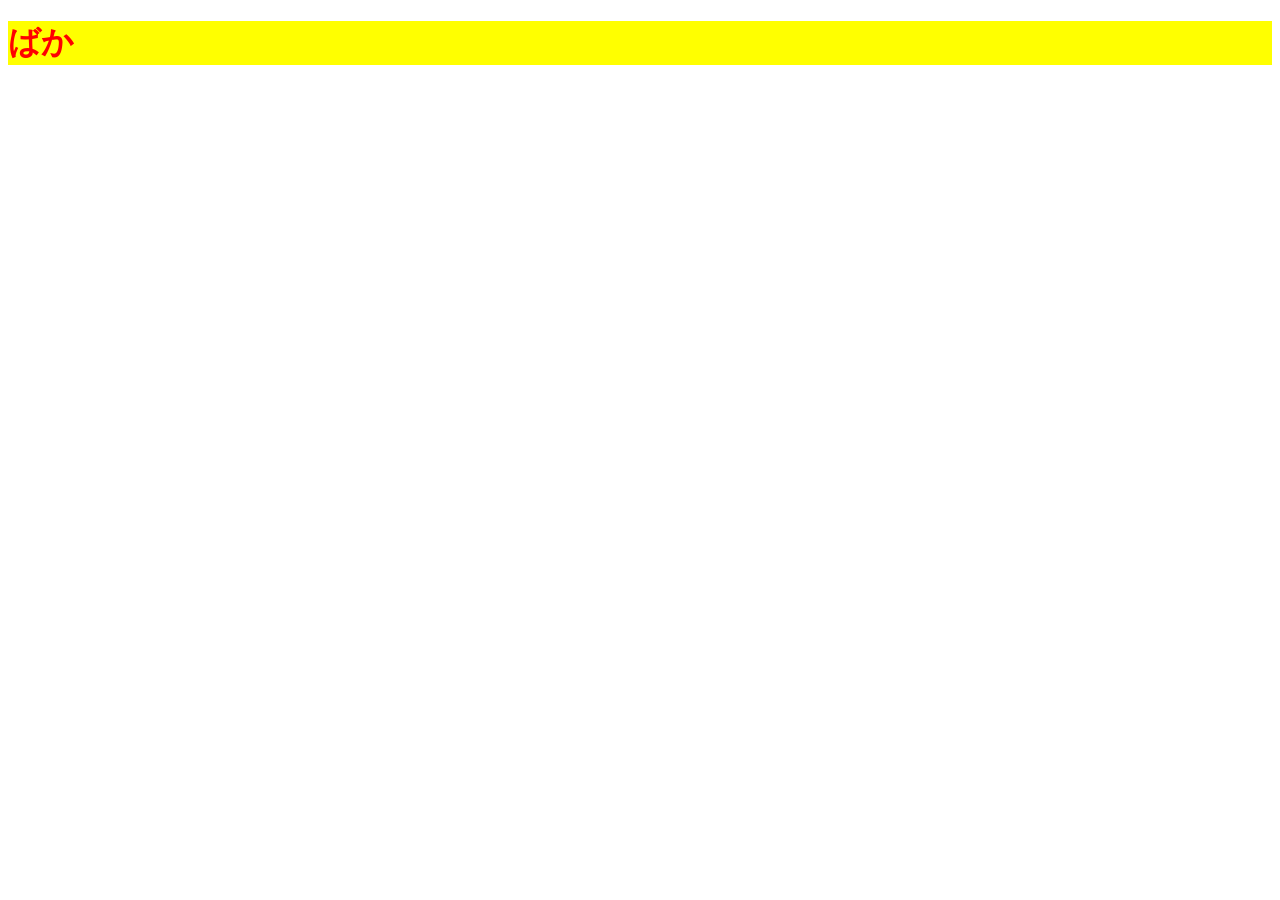
==== index.html @ 98092996 "my firsrt commit" ====
<!DOCTYPE html>
<html lang="en">
<head>
    <meta charset="UTF-8">
    <meta name="viewport" content="width=device-width, initial-scale=1.0">
    <title>Document</title>
</head>
<body>
     <h1 id="target">Hello word</h1>

     <script src="main.js"></script>
</body>
</html>
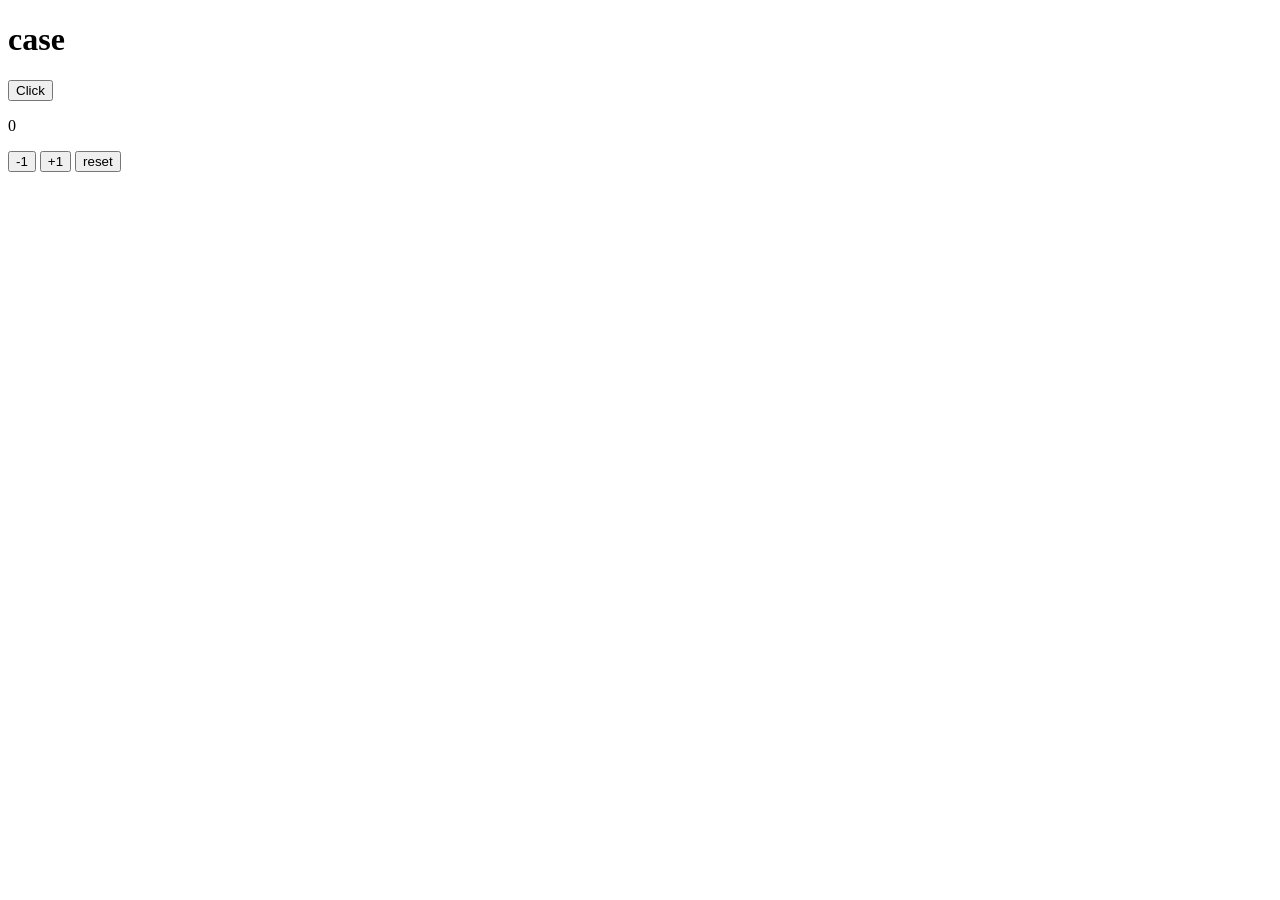
==== commit d8a0a702: "counter funtion create" ====
--- a/index.html
+++ b/index.html
@@ -6,9 +6,23 @@
     <title>Document</title>
 </head>
 <body>
-     <h1 id="target">Hello word</h1>
+     <h1> case</h1>
+     <button onclick="sayHello()">Click</button>
+
+     <P id="counter">0</P>
+
+     <button onclick="decrement()">-1</button>
+     
+     
+     <button onclick="increment()">+1</button>
+     
+     
+     <button onclick="reset()">reset</button>
+
+     
 
      <script src="main.js"></script>
+     <script src="counter.js"></script>
 </body>
 </html>
 
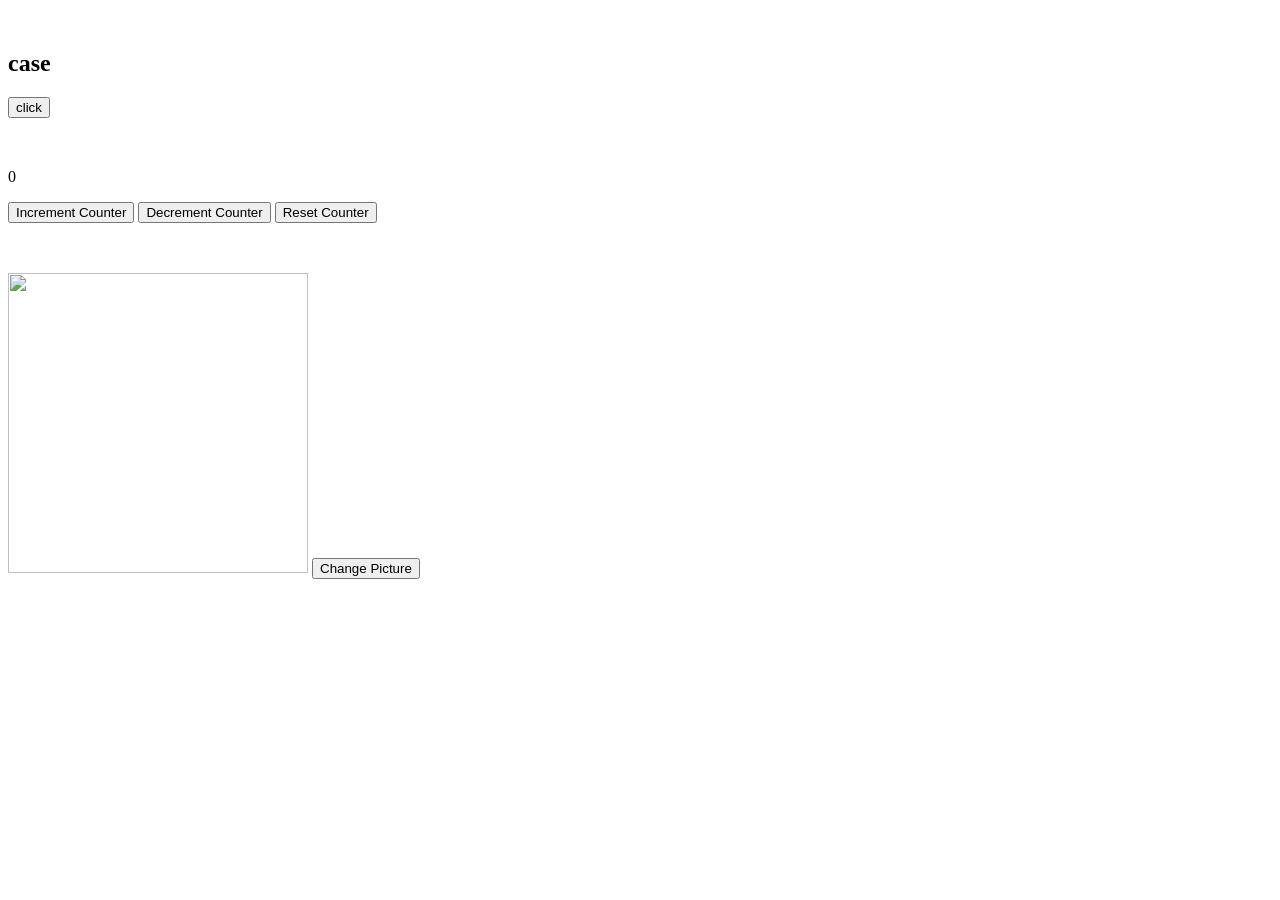
==== commit 844a0993: "image,cssを作ること。写真を切替できました" ====
--- a/index.html
+++ b/index.html
@@ -1,28 +1,34 @@
-<!DOCTYPE html>
-<html lang="en">
-<head>
-    <meta charset="UTF-8">
-    <meta name="viewport" content="width=device-width, initial-scale=1.0">
-    <title>Document</title>
-</head>
-<body>
-     <h1> case</h1>
-     <button onclick="sayHello()">Click</button>
+<html>
+    <head>
+        <link rel="stylesheet" href="assets/css/styles.css">
+      <title>my web page</title>
+    </head>
+    <body>
+    <section>
+      <h1 id="target">case </h1>
+      <button onclick="sayHello()">click</button>
+  </section>
 
-     <P id="counter">0</P>
+<!-- <p id="counter">0</p> -->
+   <section>
+      <p id="counter">0</p>
 
-     <button onclick="decrement()">-1</button>
-     
-     
-     <button onclick="increment()">+1</button>
-     
-     
-     <button onclick="reset()">reset</button>
+      <button onclick="increment()">Increment Counter</button>
+      <button onclick="decrement()">Decrement Counter</button>
+      <button onclick="reset()">Reset Counter</button>
+   </section>
 
-     
+   <section>
+      <img id="photo" src="assets/images/cat.jpg" width ="300">
+      <button onclick="changePic()">Change Picture</button>
+   </section>
 
-     <script src="main.js"></script>
-     <script src="counter.js"></script>
-</body>
-</html>
+      <script src="assets/js/main.js"></script>
+      <script src="assets/js/counter.js"></script>
+      <script src="assets/js/image.js"></script>
 
+
+ 
+    </body>
+
+</html>
--- a/assets/css/styles.css
+++ b/assets/css/styles.css
@@ -0,0 +1,5 @@
+section {
+
+    margin: 50px 0;
+
+}
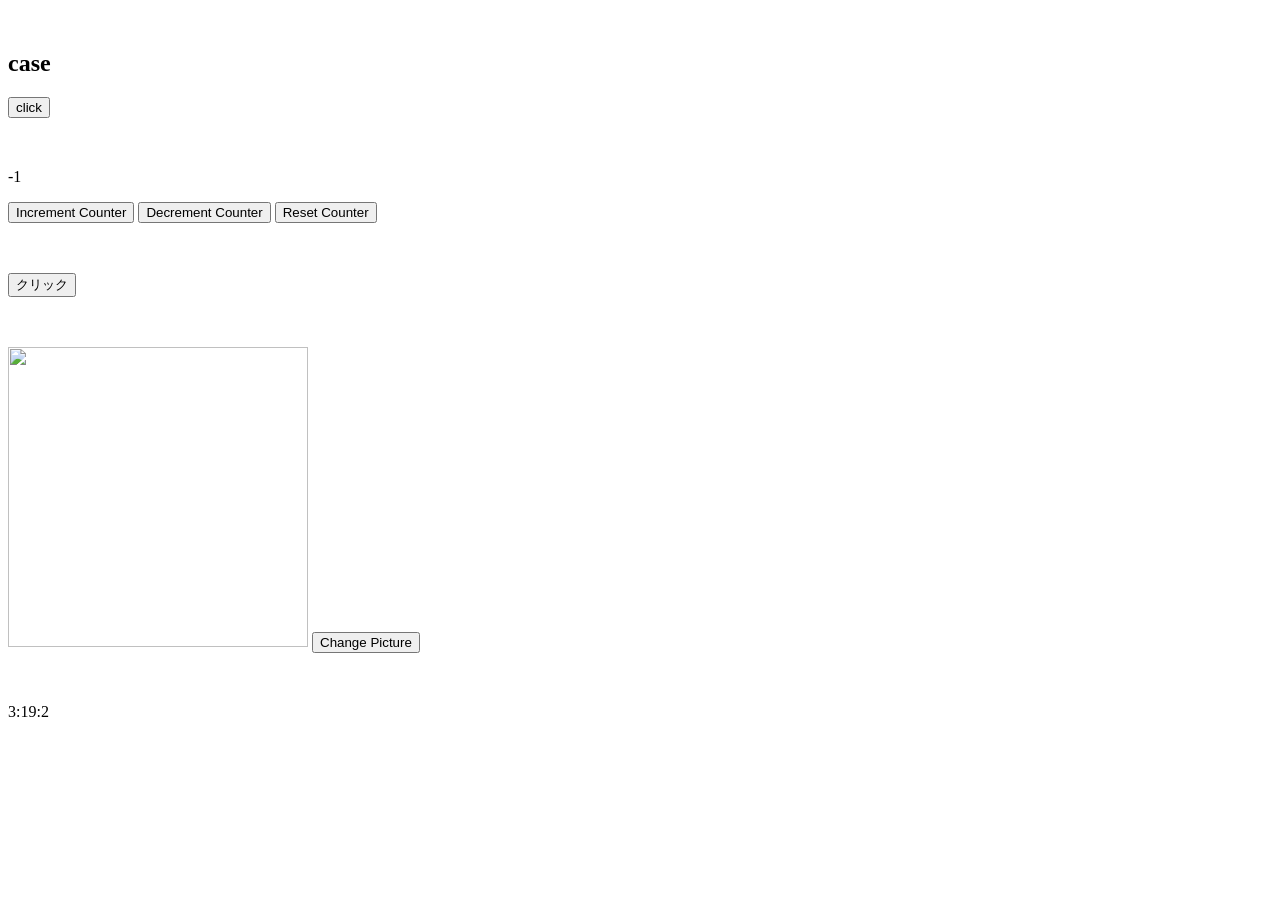
==== commit 69c4e38c: "時間、写真、クリックを勉強しました" ====
--- a/index.html
+++ b/index.html
@@ -18,14 +18,29 @@
       <button onclick="reset()">Reset Counter</button>
    </section>
 
+ 
+
+   <section>
+      <button id="btn">クリック</button>
+
+        <p id="result"></p>
+   </section>
+
    <section>
       <img id="photo" src="assets/images/cat.jpg" width ="300">
       <button onclick="changePic()">Change Picture</button>
+   </section>
+   <!-- timer section -->
+   <section>
+    <p id="clock"></p>
    </section>
 
       <script src="assets/js/main.js"></script>
       <script src="assets/js/counter.js"></script>
       <script src="assets/js/image.js"></script>
+      <script src="assets/js/timer.js"></script>
+      <script src="assets/js/eventListener.js"></script>
+
 
 
  
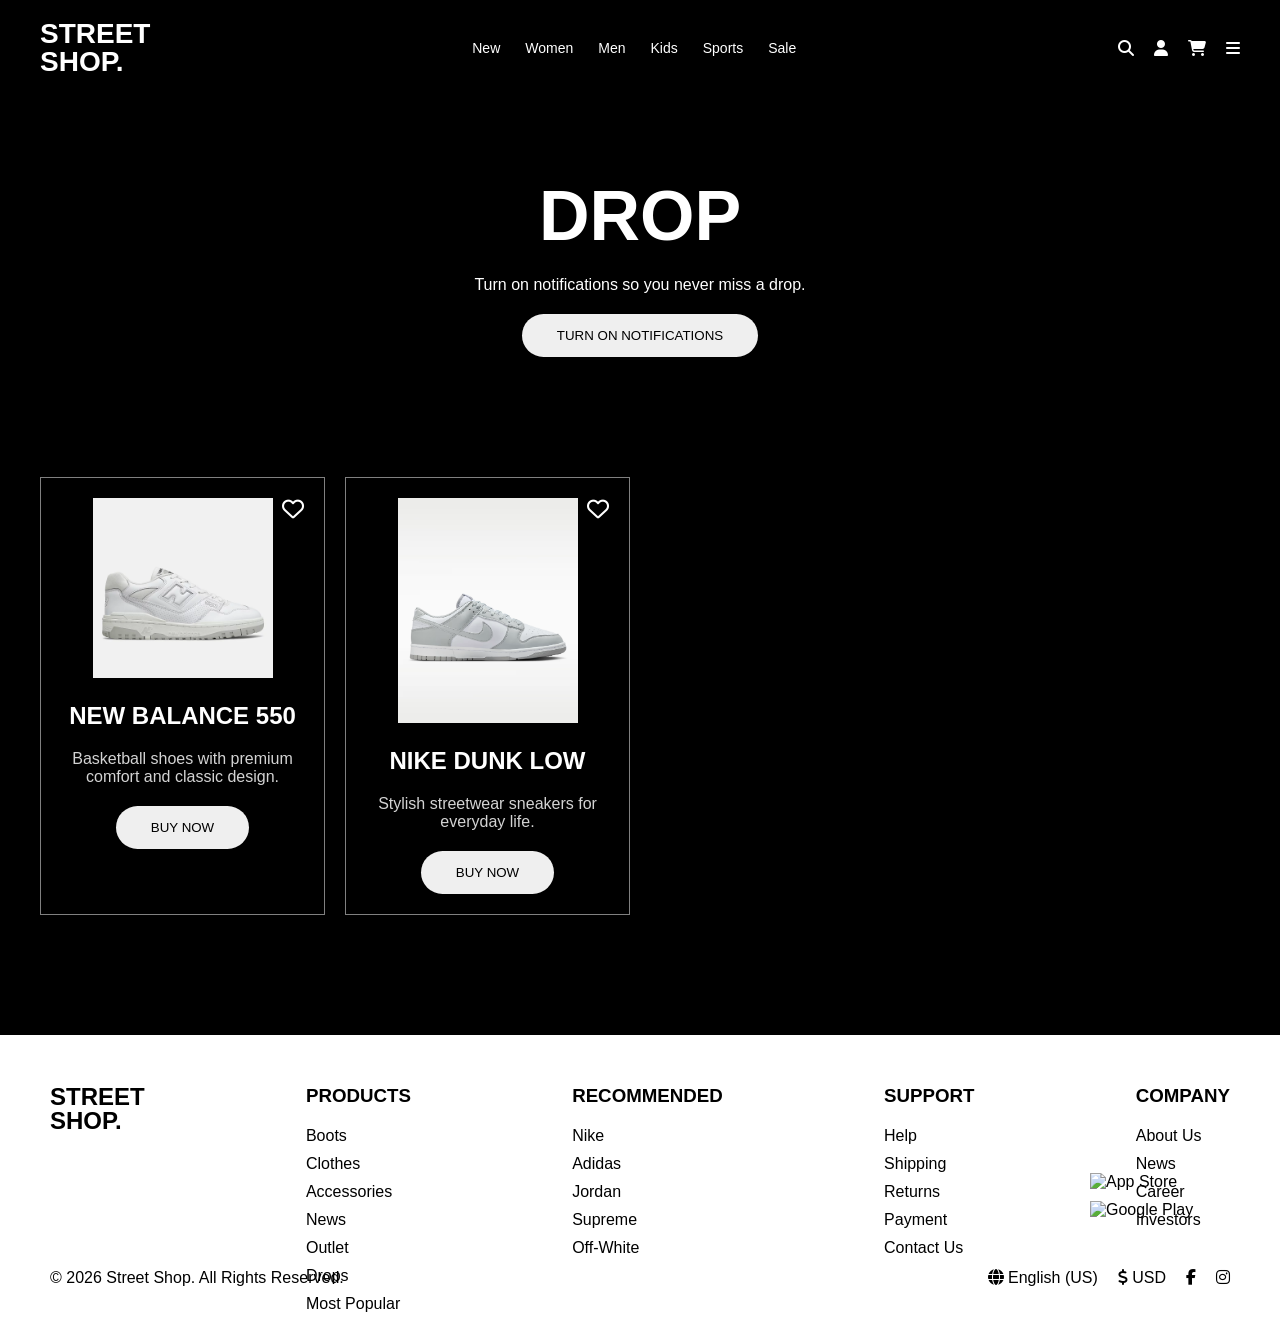
==== commit fb0dc176: "login, picture, priceなどできた" ====
--- a/index.html
+++ b/index.html
@@ -1,49 +1,197 @@
-<html>
-    <head>
-        <link rel="stylesheet" href="assets/css/styles.css">
-      <title>my web page</title>
-    </head>
-    <body>
-    <section>
-      <h1 id="target">case </h1>
-      <button onclick="sayHello()">click</button>
-  </section>
+<!DOCTYPE html>
+<html lang="en">
+<head>
+    <meta charset="UTF-8">
+    <meta name="viewport" content="width=device-width, initial-scale=1.0">
+    <title>STREET SHOP</title>
 
-<!-- <p id="counter">0</p> -->
-   <section>
-      <p id="counter">0</p>
+    <link rel="stylesheet" href="style.css">
 
-      <button onclick="increment()">Increment Counter</button>
-      <button onclick="decrement()">Decrement Counter</button>
-      <button onclick="reset()">Reset Counter</button>
-   </section>
+    <link rel="stylesheet"
+        href="https://cdnjs.cloudflare.com/ajax/libs/font-awesome/6.5.1/css/all.min.css">
 
- 
+    <script src="script.js" defer></script>
+</head>
 
-   <section>
-      <button id="btn">クリック</button>
+<body>
 
-        <p id="result"></p>
-   </section>
+    <!-- HEADER -->
+    <header>
 
-   <section>
-      <img id="photo" src="assets/images/cat.jpg" width ="300">
-      <button onclick="changePic()">Change Picture</button>
-   </section>
-   <!-- timer section -->
-   <section>
-    <p id="clock"></p>
-   </section>
+        <div class="logo">
+            STREET <br>
+            SHOP.
+        </div>
 
-      <script src="assets/js/main.js"></script>
-      <script src="assets/js/counter.js"></script>
-      <script src="assets/js/image.js"></script>
-      <script src="assets/js/timer.js"></script>
-      <script src="assets/js/eventListener.js"></script>
+        <nav class="menu">
+            <a href="#">New</a>
+            <a href="#">Women</a>
+            <a href="#">Men</a>
+            <a href="#">Kids</a>
+            <a href="#">Sports</a>
+            <a href="#">Sale</a>
+        </nav>
 
+        <div class="icons">
+            <i class="fas fa-search"></i>
 
+            <i class="fas fa-user" onclick="goLogin()"></i>
 
- 
-    </body>
+            <i class="fas fa-shopping-cart" onclick="goCart()"></i>
 
+            <i class="fas fa-bars"></i>
+        </div>
+
+    </header>
+
+    <!-- HERO -->
+    <section class="hero">
+
+        <h1>DROP</h1>
+
+        <p>
+            Turn on notifications so you never miss a drop.
+        </p>
+
+        <button>
+            TURN ON NOTIFICATIONS
+        </button>
+
+    </section>
+
+    <!-- PRODUCTS -->
+    <section class="products">
+
+        <!-- PRODUCT 1 -->
+        <div class="card">
+
+            <i class="fa-regular fa-heart favorite"></i>
+
+            <img src="picture/shose1.jpg" alt="New Balance 550">
+
+            <h2>NEW BALANCE 550</h2>
+
+            <p>
+                Basketball shoes with premium comfort and classic design.
+            </p>
+
+            <button onclick="goProduct()">
+                BUY NOW
+            </button>
+
+        </div>
+
+        <!-- PRODUCT 2 -->
+        <div class="card">
+
+            <i class="fa-regular fa-heart favorite"></i>
+
+            <img src="picture/shose5.jpg" alt="Nike Dunk Low">
+
+            <h2>NIKE DUNK LOW</h2>
+
+            <p>
+                Stylish streetwear sneakers for everyday life.
+            </p>
+
+            <button onclick="goProduct()">
+                BUY NOW
+            </button>
+
+        </div>
+
+    </section>
+
+    <!-- FOOTER -->
+    <footer>
+
+        <div class="footer-container">
+
+            <div class="footer-logo">
+                <h2>
+                    STREET <br>
+                    SHOP.
+                </h2>
+            </div>
+
+            <div class="footer-column">
+                <h3>PRODUCTS</h3>
+
+                <p>Boots</p>
+                <p>Clothes</p>
+                <p>Accessories</p>
+                <p>News</p>
+                <p>Outlet</p>
+                <p>Drops</p>
+                <p>Most Popular</p>
+            </div>
+
+            <div class="footer-column">
+                <h3>RECOMMENDED</h3>
+
+                <p>Nike</p>
+                <p>Adidas</p>
+                <p>Jordan</p>
+                <p>Supreme</p>
+                <p>Off-White</p>
+            </div>
+
+            <div class="footer-column">
+                <h3>SUPPORT</h3>
+
+                <p>Help</p>
+                <p>Shipping</p>
+                <p>Returns</p>
+                <p>Payment</p>
+                <p>Contact Us</p>
+            </div>
+
+            <div class="footer-column">
+                <h3>COMPANY</h3>
+
+                <p>About Us</p>
+                <p>News</p>
+                <p>Career</p>
+                <p>Investors</p>
+            </div>
+
+        </div>
+
+        <!-- APP BUTTONS -->
+        <div class="footer-apps">
+
+            <img src="picture/appstore.png" alt="App Store">
+            <img src="picture/googleplay.png" alt="Google Play">
+
+        </div>
+
+        <!-- BOTTOM FOOTER -->
+        <div class="footer-bottom">
+
+            <p>
+                © 2026 Street Shop. All Rights Reserved.
+            </p>
+
+            <div class="bottom-right">
+
+                <span>
+                    <i class="fas fa-globe"></i>
+                    English (US)
+                </span>
+
+                <span>
+                    <i class="fas fa-dollar-sign"></i>
+                    USD
+                </span>
+
+                <i class="fab fa-facebook-f"></i>
+                <i class="fab fa-instagram"></i>
+
+            </div>
+
+        </div>
+
+    </footer>
+
+</body>
 </html>
--- a/style.css
+++ b/style.css
@@ -0,0 +1,252 @@
+*{
+    margin:0;
+    padding:0;
+    box-sizing:border-box;
+}
+
+body{
+    background:black;
+    color:white;
+    font-family:Arial;
+}
+
+/* HEADER */
+
+header{
+    display:flex;
+    justify-content:space-between;
+    align-items:center;
+    padding:20px 40px;
+}
+
+.logo{
+    line-height:1;
+    font-size:28px;
+    font-weight:bold;
+}
+.menu{
+    display:flex;
+    gap:25px;
+}
+
+.menu a{
+    color:white;
+    text-decoration:none;
+    font-size:14px;
+}
+
+.icons{
+    display:flex;
+    gap:20px;
+}
+
+.icons i{
+    cursor:pointer;
+}
+
+/* HERO */
+
+.hero{
+    text-align:center;
+    padding:80px 20px;
+}
+
+.hero h1{
+    font-size:70px;
+    margin-bottom:20px;
+}
+.hero button{
+    margin-top:20px;
+}
+
+/* PRODUCTS */
+
+.products{
+    display:grid;
+    grid-template-columns:repeat(4,1fr);
+    gap:20px;
+    padding:40px;
+}
+
+.card{
+    border:1px solid gray;
+    padding:20px;
+    text-align:center;
+    position:relative;
+    transition:0.5s;
+}
+
+.card:hover{
+    transform:translateY(-10px);
+    box-shadow:0 0 20px white;
+}
+
+.card img{
+    width:180px;
+}
+.card h2{
+    margin-top:20px;
+}
+
+.card p{
+    margin:20px 0;
+    color:lightgray;
+}
+
+button{
+    padding:14px 35px;
+    border:none;
+    border-radius:30px;
+    cursor:pointer;
+    transition:0.3s;
+}
+
+button:hover{
+    background:gray;
+    color:white;
+}
+
+/* FAVORITE */
+
+.favorite{
+    position:absolute;
+    top:20px;
+    right:20px;
+    font-size:22px;
+    cursor:pointer;
+}
+.favorite.active{
+    color:red;
+}
+
+/* FOOTER */
+
+footer{
+    background:white;
+    color:black;
+    padding:50px;
+    margin-top:80px;
+}
+
+.footer-container{
+    display:flex;
+    justify-content:space-between;
+    flex-wrap:wrap;
+}
+
+.footer-logo h2{
+    line-height:1;
+}
+
+.footer-column h3{
+    margin-bottom:20px;
+}
+
+.footer-column p{
+    margin:10px 0;
+}
+.footer-apps{
+    display:flex;
+    flex-direction:column;
+    align-items:flex-end;
+    margin-top:-150px;
+}
+
+.footer-apps img{
+    width:140px;
+    margin-bottom:10px;
+}
+
+.footer-bottom{
+    display:flex;
+    justify-content:space-between;
+    margin-top:40px;
+}
+
+.bottom-right{
+    display:flex;
+    gap:20px;
+}
+
+/* LOGIN + PAYMENT */
+
+.form-page{
+    width:400px;
+    margin:100px auto;
+    display:flex;
+    flex-direction:column;
+    gap:20px;
+}
+form-page input{
+    padding:15px;
+    border:none;
+}
+
+/* PRODUCT PAGE */
+
+.product-page{
+    display:flex;
+    justify-content:center;
+    align-items:center;
+    gap:50px;
+    padding:100px;
+}
+
+.product-page img{
+    width:400px;
+}
+
+/* CART */
+
+.cart-page{
+    padding:100px;
+}
+
+.cart-item{
+    display:flex;
+    align-items:center;
+    gap:30px;
+    margin-top:30px;
+}
+.cart-item img{
+    width:200px;
+}
+
+/* MOBILE RESPONSIVE */
+
+@media(max-width:768px){
+
+    header{
+        flex-direction:column;
+        gap:20px;
+    }
+
+    .menu{
+        flex-wrap:wrap;
+        justify-content:center;
+    }
+
+    .products{
+        grid-template-columns:1fr;
+    }
+
+    .product-page{
+        flex-direction:column;
+        text-align:center;
+    }
+
+    .footer-container{
+        flex-direction:column;
+        gap:30px;
+    }
+.footer-apps{
+        align-items:flex-start;
+        margin-top:30px;
+    }
+
+    .footer-bottom{
+        flex-direction:column;
+        gap:20px;
+    }
+
+}
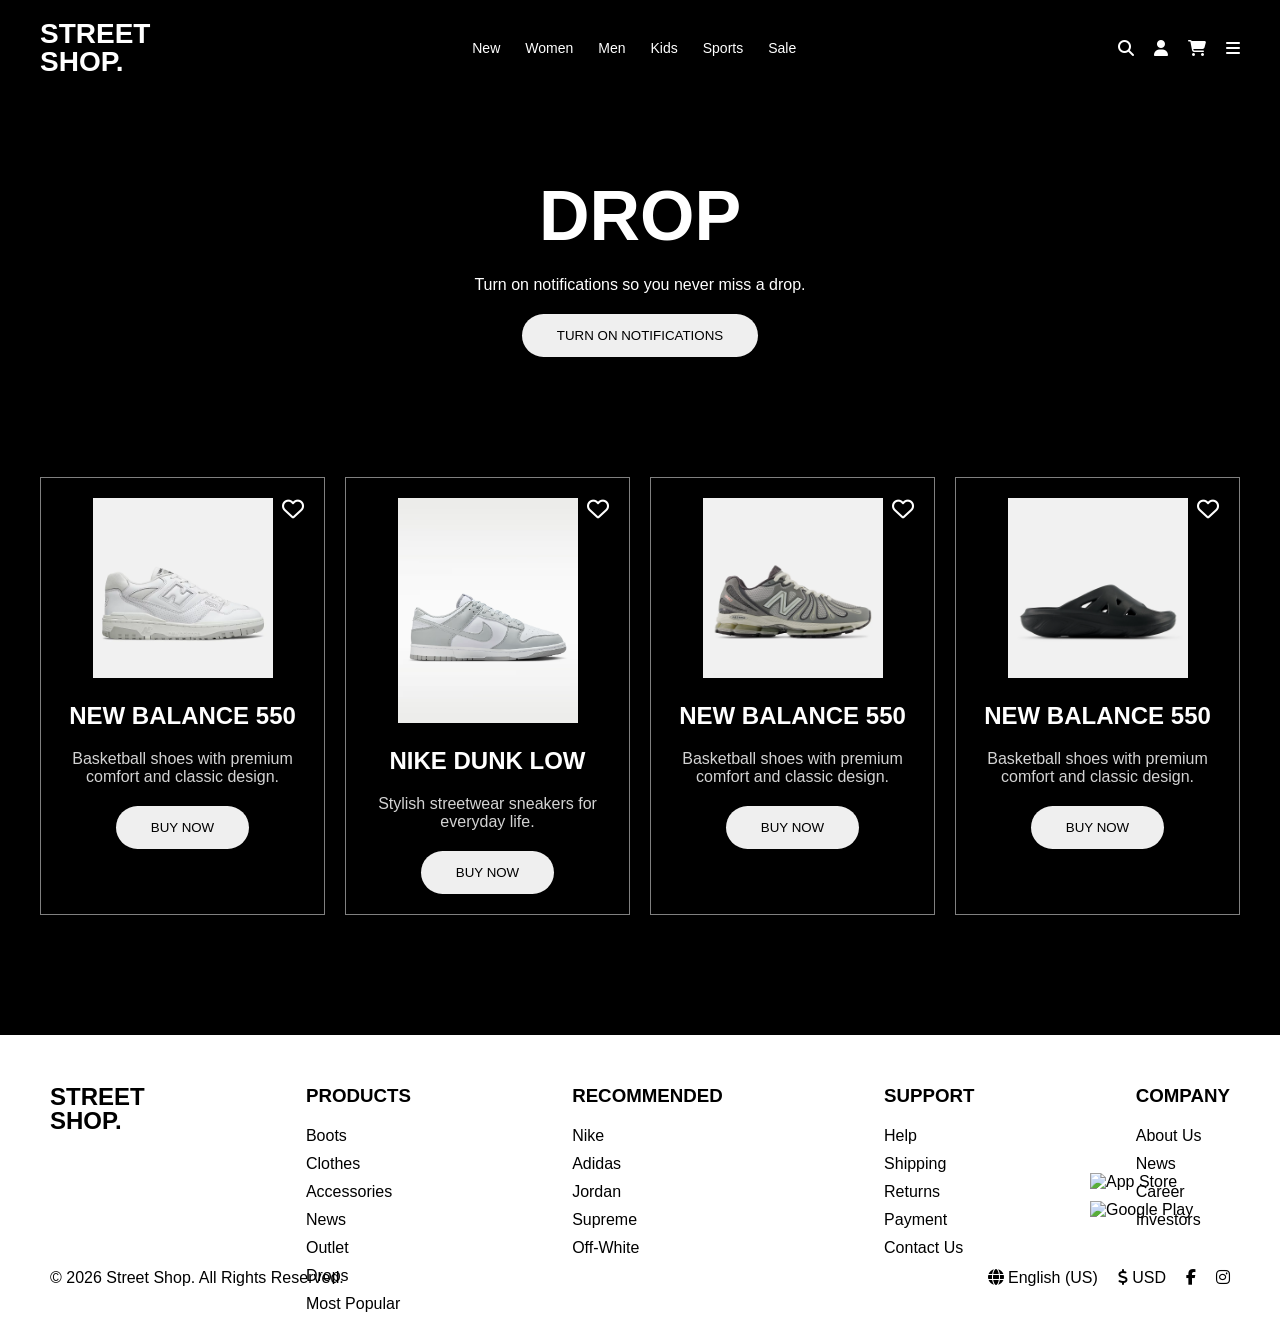
==== commit 1c76b4b7: "reserve, onclickなどできた" ====
--- a/index.html
+++ b/index.html
@@ -100,6 +100,46 @@
 
         </div>
 
+        <!-- PRODUCT 3 -->
+        <div class="card">
+
+            <i class="fa-regular fa-heart favorite"></i>
+
+            <img src="picture/shose9.jpg" alt="New Balance 550">
+
+            <h2>NEW BALANCE 550</h2>
+
+            <p>
+                Basketball shoes with premium comfort and classic design.
+            </p>
+
+            <button onclick="goProduct()">
+                BUY NOW
+            </button>
+
+        </div>
+
+        <!-- PRODUCT 4 -->
+        <div class="card">
+
+            <i class="fa-regular fa-heart favorite"></i>
+
+            <img src="picture/shose13.jpg" alt="New Balance 550">
+
+            <h2>NEW BALANCE 550</h2>
+
+            <p>
+                Basketball shoes with premium comfort and classic design.
+            </p>
+
+            <button onclick="goProduct()">
+                BUY NOW
+            </button>
+
+        </div>
+
+
+
     </section>
 
     <!-- FOOTER -->
--- a/style.css
+++ b/style.css
@@ -188,12 +188,20 @@
     display:flex;
     justify-content:center;
     align-items:center;
-    gap:50px;
-    padding:100px;
+    gap:80px;
+
+    padding:80px;
+    min-height:100vh;
+
+    flex-wrap:wrap;
 }
 
 .product-page img{
-    width:400px;
+    width:320px;
+
+    border-radius:10px;
+
+    transition:0.5s;
 }
 
 /* CART */
@@ -249,4 +257,46 @@
         gap:20px;
     }
 
+}
+
+.product-info{
+    max-width:350px;
+}
+
+.product-info h1{
+    font-size:60px;
+    line-height:1;
+    margin-bottom:20px;
+}
+
+.product-info p{
+    color:lightgray;
+    font-size:20px;
+    margin-bottom:20px;
+}
+
+.product-info h2{
+    font-size:40px;
+    margin-bottom:20px;
+}
+
+.product-info button{
+    padding:15px 40px;
+    border:none;
+    border-radius:30px;
+    background:white;
+    color:black;
+    font-weight:bold;
+    cursor:pointer;
+    transition:0.3s;
+}
+
+.product-info button:hover{
+    background:gray;
+    color:white;
+    transform:scale(1.05);
+}
+
+.product-page img:hover{
+    transform:scale(1.05);
 }
